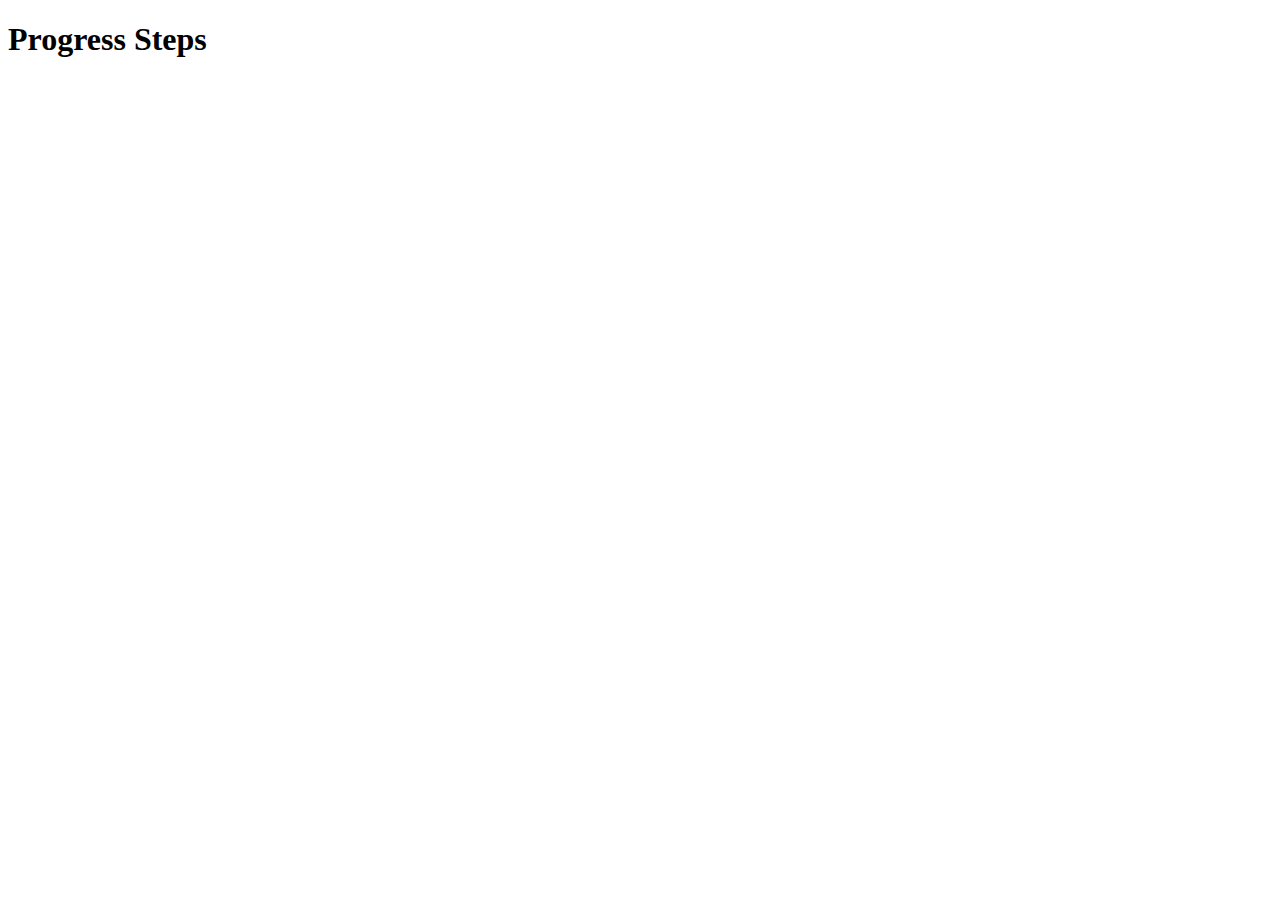
==== progress-steps/index.html @ cbc7dc20 "Project "Progress Steps" added" ====
<!DOCTYPE html>
<html lang="en">
	<head>
		<meta charset="UTF-8" />
		<meta http-equiv="X-UA-Compatible" content="IE=edge" />
		<meta name="viewport" content="width=device-width, initial-scale=1.0" />
		<link rel="stylesheet" href="/css/style.css" />
		<title>Progress Steps</title>
	</head>
	<body>
		<h1>Progress Steps</h1>
		<script src="/js/script.js"></script>
	</body>
</html>
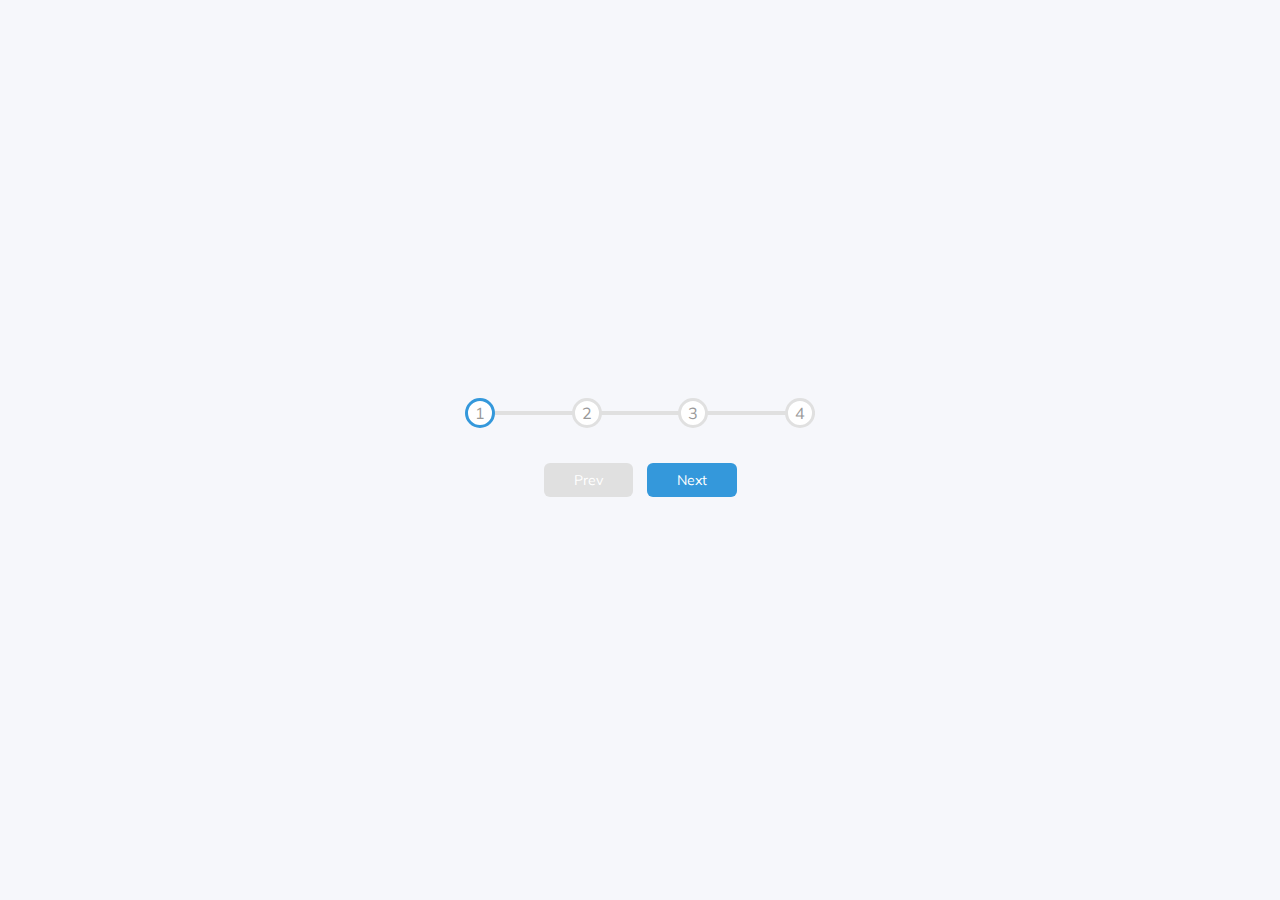
==== commit 6a3412ca: "Code for "Progress Steps" finalized" ====
--- a/progress-steps/index.html
+++ b/progress-steps/index.html
@@ -4,11 +4,21 @@
 		<meta charset="UTF-8" />
 		<meta http-equiv="X-UA-Compatible" content="IE=edge" />
 		<meta name="viewport" content="width=device-width, initial-scale=1.0" />
-		<link rel="stylesheet" href="/css/style.css" />
+		<link rel="stylesheet" href="./css/style.css" />
 		<title>Progress Steps</title>
 	</head>
 	<body>
-		<h1>Progress Steps</h1>
-		<script src="/js/script.js"></script>
+		<div class="container">
+			<div class="progress-container">
+				<div class="progress" id="progress"></div>
+				<div class="circle active">1</div>
+				<div class="circle">2</div>
+				<div class="circle">3</div>
+				<div class="circle">4</div>
+			</div>
+			<button class="btn" id="prev" disabled>Prev</button>
+			<button class="btn" id="next">Next</button>
+		</div>
+		<script src="./js/script.js"></script>
 	</body>
 </html>
--- a/progress-steps/css/style.css
+++ b/progress-steps/css/style.css
@@ -0,0 +1,89 @@
+@import url("https://fonts.googleapis.com/css2?family=Muli:wght@400;700&display=swap");
+* {
+  box-sizing: border-box;
+}
+
+body {
+  background-color: #f6f7fb;
+  font-family: "Muli", sans-serif;
+  display: flex;
+  align-items: center;
+  justify-content: center;
+  height: 100vh;
+  overflow: hidden;
+  margin: 0;
+}
+
+.container {
+  text-align: center;
+}
+
+.progress-container {
+  display: flex;
+  justify-content: space-between;
+  position: relative;
+  margin-bottom: 30px;
+  max-width: 100%;
+  width: 350px;
+}
+.progress-container::before {
+  content: "";
+  background-color: #e0e0e0;
+  position: absolute;
+  top: 50%;
+  left: 0;
+  transform: translateY(-50%);
+  height: 4px;
+  width: 100%;
+  z-index: -1;
+}
+
+.progress {
+  background-color: #3498db;
+  position: absolute;
+  top: 50%;
+  left: 0;
+  transform: translateY(-50%);
+  height: 4px;
+  width: 0%;
+  z-index: -1;
+  transition: 0.4s ease;
+}
+
+.circle {
+  background-color: #fff;
+  color: #999;
+  border-radius: 50%;
+  height: 30px;
+  width: 30px;
+  display: flex;
+  align-items: center;
+  justify-content: center;
+  border: 3px solid #e0e0e0;
+  transition: 0.4s ease;
+}
+.circle.active {
+  border-color: #3498db;
+}
+
+.btn {
+  background-color: #3498db;
+  color: #fff;
+  border: 0;
+  border-radius: 6px;
+  cursor: pointer;
+  font-family: inherit;
+  padding: 8px 30px;
+  margin: 5px;
+  font-size: 14px;
+}
+.btn:active {
+  transform: scale(0.98);
+}
+.btn:focus {
+  outline: 0;
+}
+.btn:disabled {
+  background-color: #e0e0e0;
+  cursor: not-allowed;
+}/*# sourceMappingURL=style.css.map */